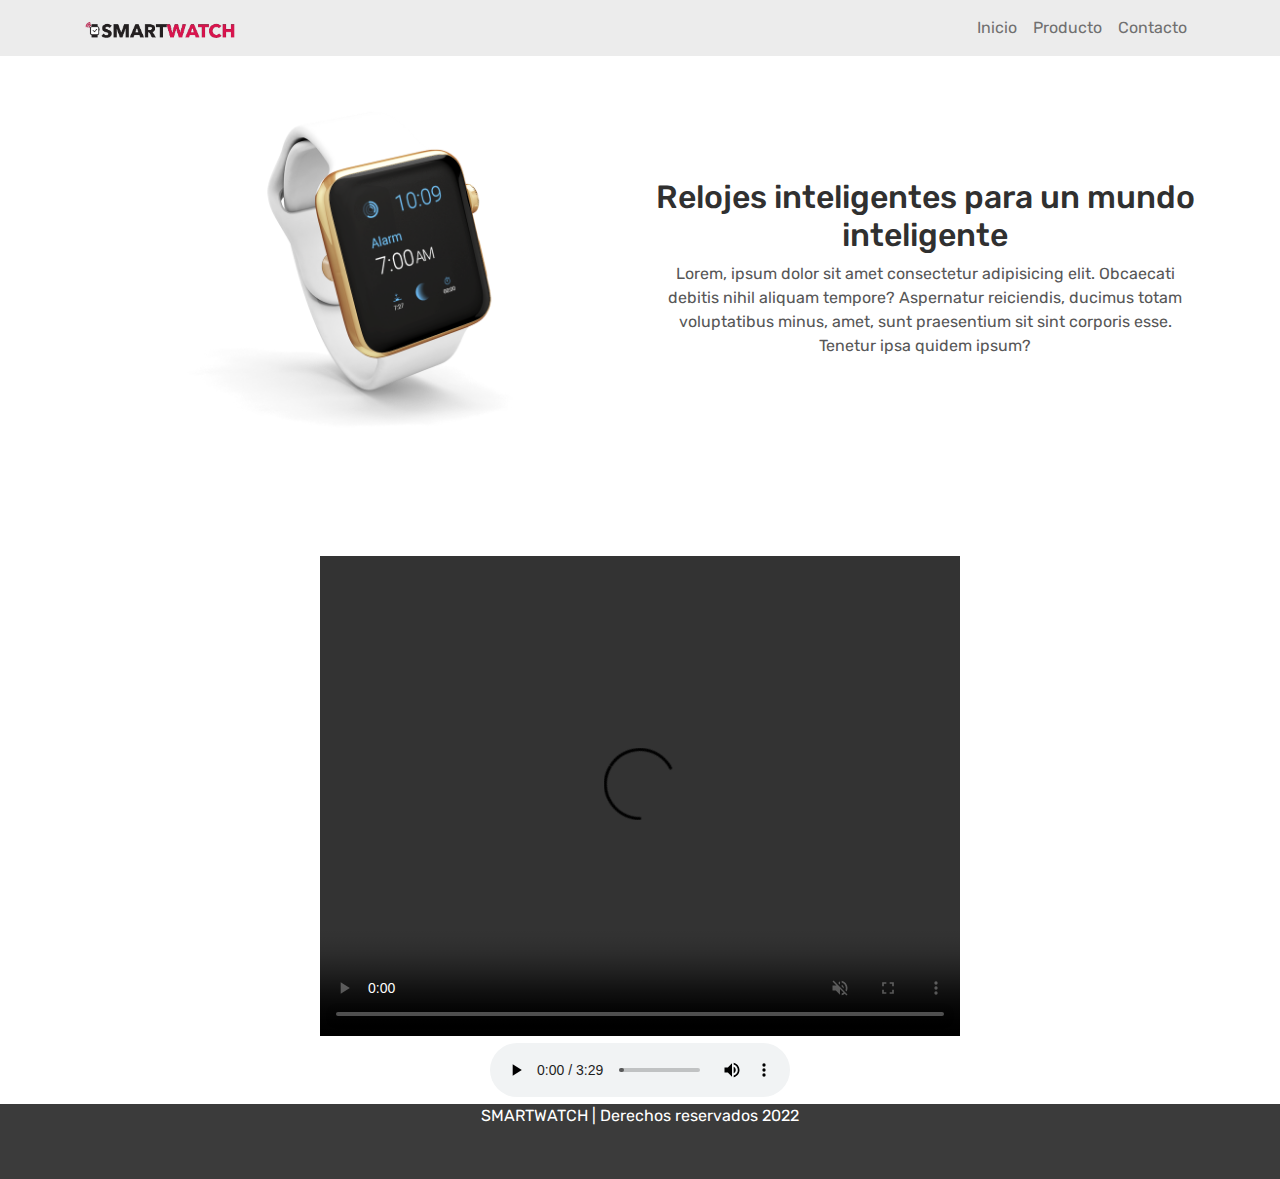
==== index.html @ 26090114 "updated" ====
<!DOCTYPE html>
<html lang="en">
<head>
    <meta charset="UTF-8">
    <meta http-equiv="X-UA-Compatible" content="IE=edge">
    <meta name="viewport" content="width=device-width, initial-scale=1.0">
    <!-- Estilos -->
    <link rel="stylesheet" href="css/reset.css">
    <link rel="stylesheet" href="https://stackpath.bootstrapcdn.com/bootstrap/4.3.1/css/bootstrap.min.css">

    <link rel="stylesheet" href="css/styles.css">

    <title>Página inicial</title>
</head>
<body>

    <header id="header">
        <!-- Menú Navbar Inicio -->
        <nav class="navbar navbar-expand-lg ">
            
            <div class="container">
                <a class="navbar-brand" href="http.index.html">
                    <img src="images/logo.png" width="150" alt="">
                </a>

              <button class="navbar-toggler" 
                        type="button" data-bs-toggle="collapse"
                        data-bs-target="#navbarNavAltMarkup" 
                        aria-controls="navbarNavAltMarkup" 
                        aria-expanded="false" 
                        aria-label="Toggle navigation">
                <span class="navbar-toggler-icon"></span>
              </button>
              <div class="collapse navbar-collapse" id="navbarNavAltMarkup">
                <div class="navbar-nav ml-auto">
                  <a class="nav-link active link-menu" aria-current="page" href="index.html">Inicio</a>
                  <a class="nav-link link-menu" href="producto.html">Producto</a>
                  <a class="nav-link link-menu" href="contacto.html">Contacto</a>


                </div>
              </div>
            </div>
          </nav>
          <!-- Menú Navbar Fin -->
    </header>

    <section id="principal">
        <div class="container">
            <div class="row justify-content-center align-items-center">
                <div class="col-sm-6">
                    <img src="images/watch/watch1.png" class="img-fluid" alt="">
                </div>
                <div class="col-sm-6">
                    <h1>
                        Relojes inteligentes para un mundo inteligente
                    </h1>
                    <p>
                        Lorem, ipsum dolor sit amet consectetur adipisicing elit. Obcaecati debitis nihil aliquam tempore? Aspernatur reiciendis, ducimus totam voluptatibus minus, amet, sunt praesentium sit sint corporis esse. Tenetur ipsa quidem ipsum?

                    </p>
                </div>
            </div>
        </div>
    </section>

    <section id="media">
        <video width="640" height="480" controls autoplay muted>
            <source src="videos/video.mp4">
          </video>
        <br>
          <audio controls>
            <source src="audio/audio.mp3">
          </audio>  
    </section> 

    <footer id="footer">
        <div class="contaier">
            <div class="row justify-content-md-center">
                <div class="col-md-8">
                    <p>SMARTWATCH | Derechos reservados 2022</p>
                </div>
            </div>
        </div>
    </footer>
</body>
</html>
---- css/styles.css ----
@import url("https://fonts.googleapis.com/css?family=Rubik");
*{
    margin: 0;
    padding: 0%;
}

body{
    font-family: 'Rubik',sans-serif;
    font-size: 1em;
    color: #575757;
    text-align: center;
}

#producto {
    background: -webkit-linear-gradient(90deg, #6859EA 10%, #6ACBE0 90%);
    background: -moz-linear-gradient(90deg, #6859EA 10%, #6ACBE0 90%);
    background: linear-gradient(90deg, #6859EA 10%, #6ACBE0 90%);
}

h1{
    color: #303030;
    font-size: 2em;

}

h3{
    color: #3b3b3b;
    font-size: 1.375em;
}

/* Estilos del header*/

#header{
    background: #ececec;
}

.link-menu{
    color: #707070;
    text-decoration: none;
}

a:hover{
    color: #6984e6;
}

/*Estilos Section*/
#principal{
    margin-top: 3.125em;
    min-height: 28.12em;
}

/*Estilos Footer*/
#footer{
    background: #3b3b3b;
    color: #fff;
    height: 4.6875em;
}

.espacio-row{
    padding-top: 2em;
    padding-bottom: 2em;
}


/*Form*/
.header {
    color: #36A0FF;
    font-size: 27px;
    padding: 10px;
}

.bigicon {
    font-size: 35px;
    color: #36A0FF;
}
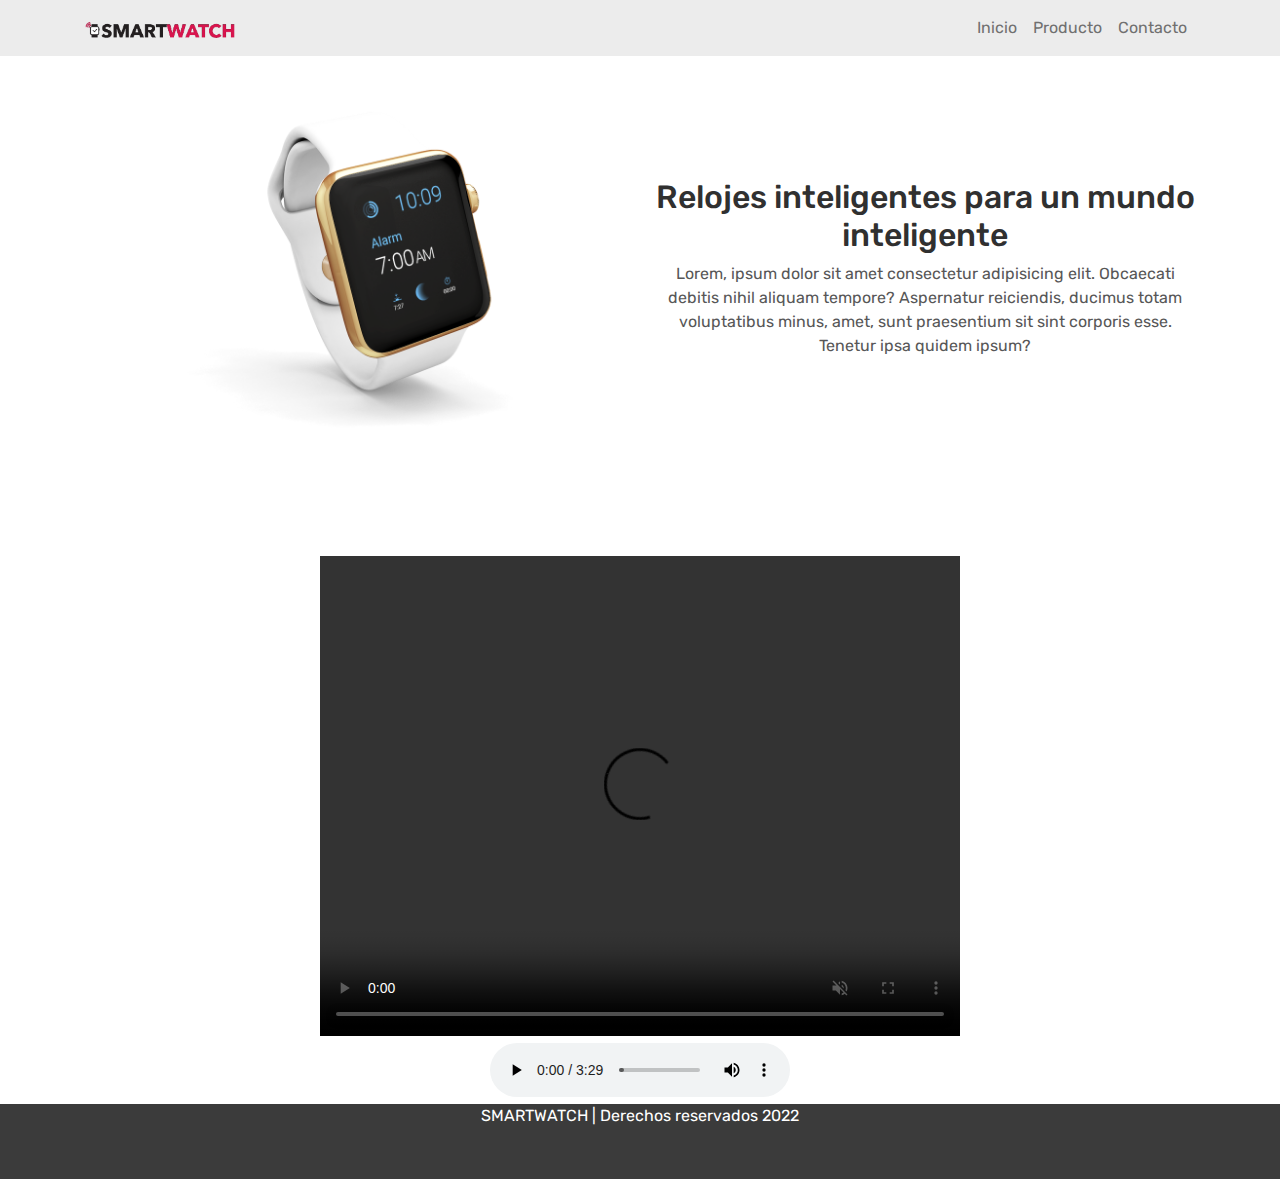
==== commit 8a73ce0b: "pull" ====
--- a/index.html
+++ b/index.html
@@ -4,7 +4,6 @@
     <meta charset="UTF-8">
     <meta http-equiv="X-UA-Compatible" content="IE=edge">
     <meta name="viewport" content="width=device-width, initial-scale=1.0">
-    <!-- Estilos -->
     <link rel="stylesheet" href="css/reset.css">
     <link rel="stylesheet" href="https://stackpath.bootstrapcdn.com/bootstrap/4.3.1/css/bootstrap.min.css">
 
